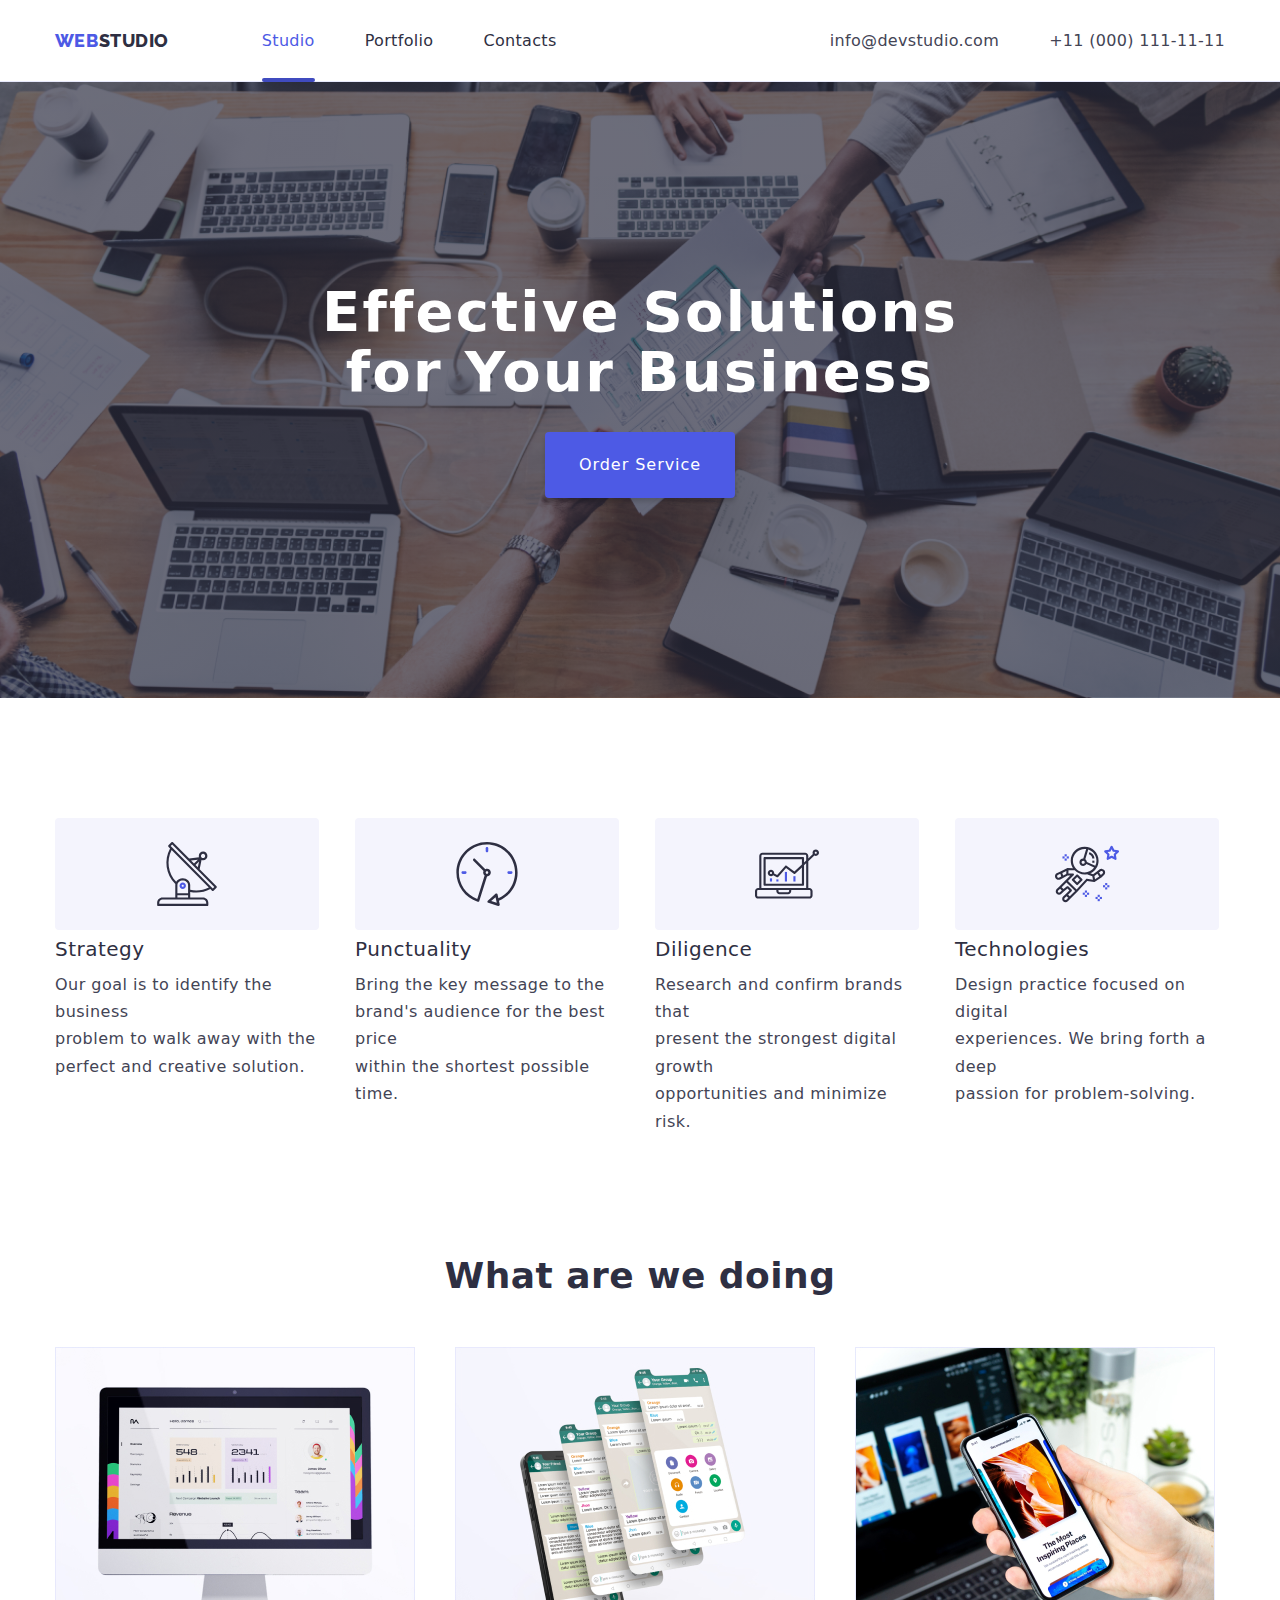
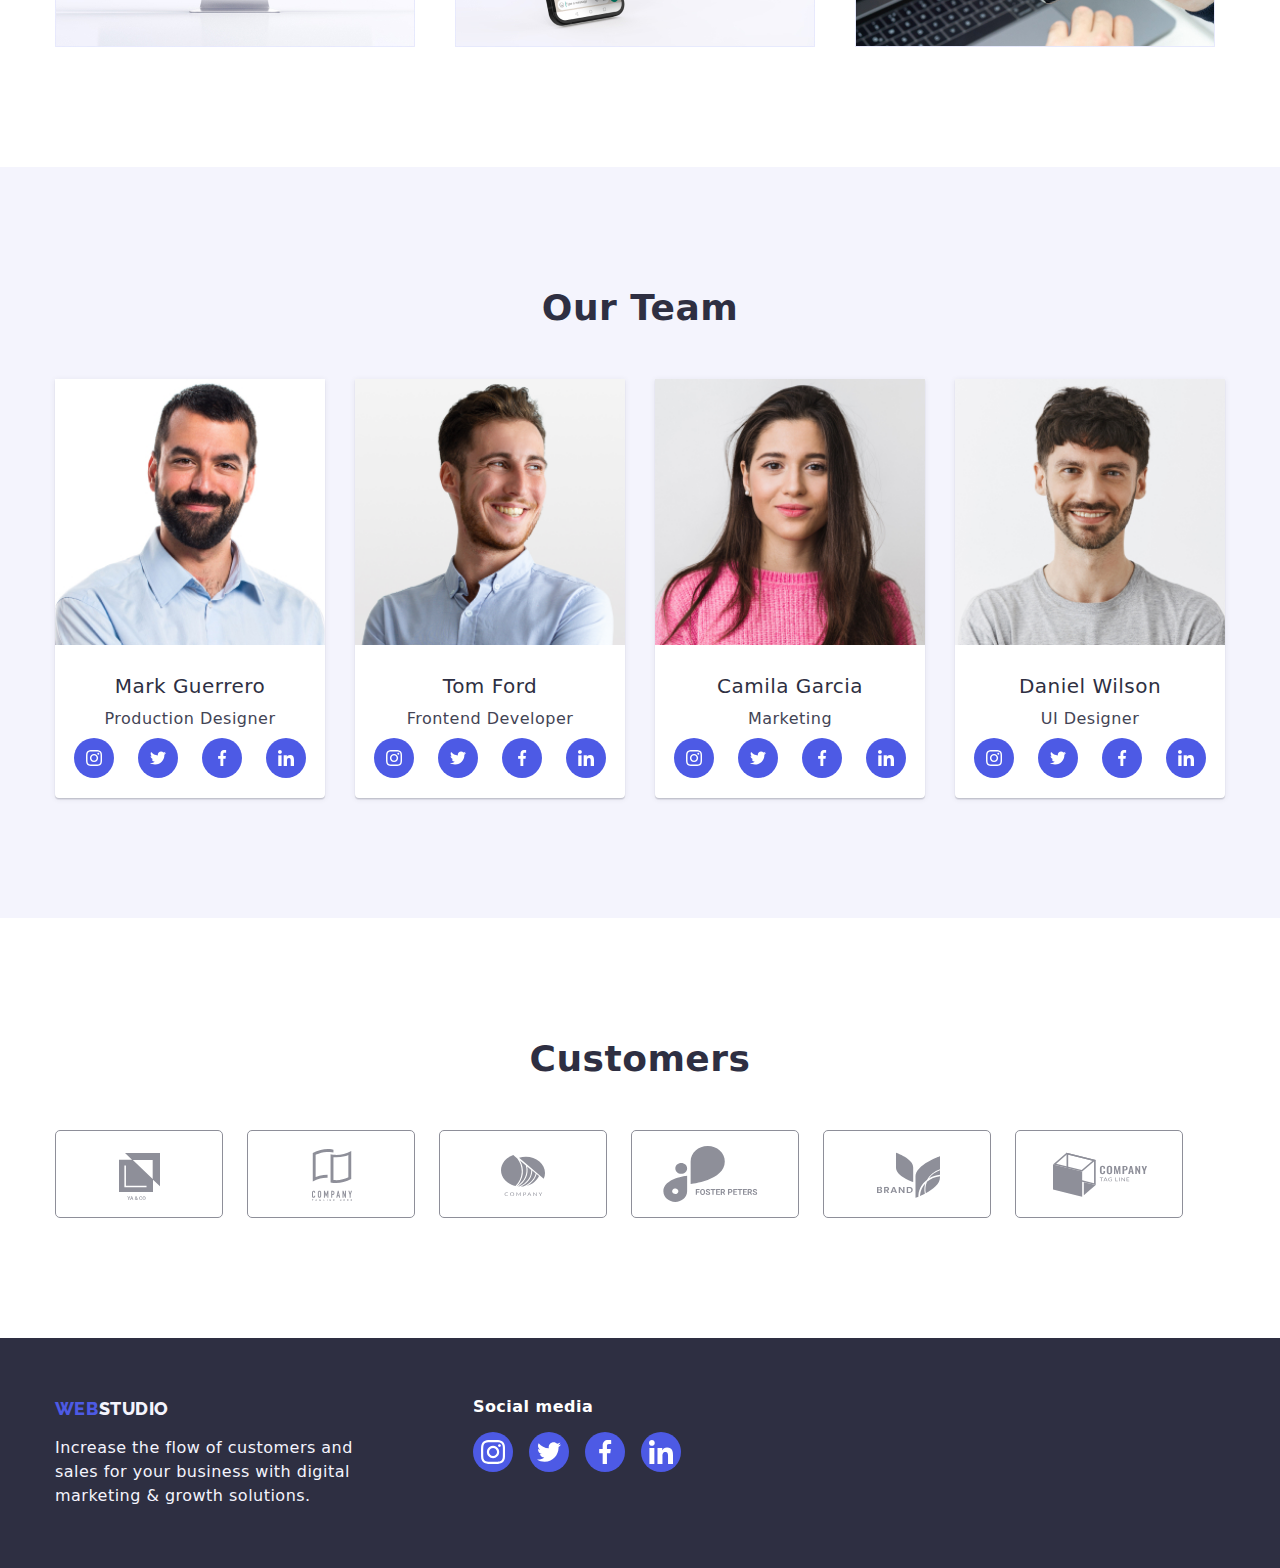
==== index.html @ b477fc62 "commit" ====
<!DOCTYPE html>
<html lang="en">
  <head>
    <title>Studio</title>
    <meta charset="UTF-8" />
    <meta http-equiv="X-UA-Compatible" content="IE=edge" />
    <meta name="viewport" content="width=device-width, initial-scale=1.0" />

    <link rel="stylesheet" href="./css/style.css" />
    <link rel="preconnect" href="https://fonts.googleapis.com" />
    <link rel="preconnect" href="https://fonts.gstatic.com" crossorigin />
    <link
      href="https://fonts.googleapis.com/css2?family=Raleway:wght@800&family=Roboto:wght@400;500;700;900&display=swap"
      rel="stylesheet"
    />
    <link
      rel="stylesheet"
      href="https://cdnjs.cloudflare.com/ajax/libs/modern-normalize/2.0.0/modern-normalize.min.css"
    />
  </head>
  <body>
    <header class="page-header">
      <div class="container menu">
        <nav class="navigation">
          <a href="./index.html" class="logo-link">
            <span class="logo">WEB</span>
            <span class="studio">STUDIO</span>
          </a>

          <ul class="nav-menu list">
            <li class="item">
              <a href="./index.html" class="page current link">Studio</a>
            </li>
            <li class="item">
              <a href="./portfolio.html" class="page link">Portfolio</a>
            </li>
            <li class="item">
              <a href="#contacts" class="page link">Contacts</a>
            </li>
          </ul>
        </nav>

        <ul class="contacts-menu list">
          <li class="item">
            <a href="mailto:info@devstudio.com" class="contact link">
              info@devstudio.com</a
            >
          </li>
          <li class="item">
            <a href="tel:+110001111111" class="contact link"
              >+11 (000) 111-11-11</a
            >
          </li>
        </ul>
      </div>
    </header>

    <main>
      <!--================This is a hero section=====================-->
      <section class="hero">
        <div class="container">
          <h1 class="hero-title">
            Effective Solutions <br />
            for Your Business
          </h1>
          <button type="button" class="button primary" data-modal-open>
            Order Service
          </button>
        </div>
      </section>

      <!--=================This is a section 1=======================-->
      <section class="section">
        <div class="container">
          <ul class="benefits list">
            <li class="item">
              <div class="icon">
                <svg class="benifits-svg-icon" width="64" height="64">
                  <use href="./images/icons.svg#section-icon-antenna"></use>
                </svg>
              </div>
              <h3 class="title">Strategy</h3>
              <p class="description">
                Our goal is to identify the business <br />
                problem to walk away with the <br />
                perfect and creative solution.
              </p>
            </li>

            <li class="item">
              <div class="icon">
                <svg class="benifits-svg-icon" width="64" height="64">
                  <use href="./images/icons.svg#section-icon-clock"></use>
                </svg>
              </div>
              <h3 class="title">Punctuality</h3>
              <p class="description">
                Bring the key message to the <br />
                brand's audience for the best price <br />
                within the shortest possible time.
              </p>
            </li>

            <li class="item">
              <div class="icon">
                <svg class="benifits-svg-icon" width="64" height="64">
                  <use href="./images/icons.svg#section-icon-diagram"></use>
                </svg>
              </div>
              <h3 class="title">Diligence</h3>
              <p class="description">
                Research and confirm brands that <br />
                present the strongest digital growth <br />
                opportunities and minimize risk.
              </p>
            </li>

            <li class="item">
              <div class="icon">
                <svg class="benifits-svg-icon" width="64" height="64">
                  <use href="./images/icons.svg#section-icon-astronaut"></use>
                </svg>
              </div>
              <h3 class="title">Technologies</h3>
              <p class="description">
                Design practice focused on digital <br />
                experiences. We bring forth a deep <br />
                passion for problem-solving.
              </p>
            </li>
          </ul>
        </div>
      </section>

      <!--=================== This is a section 2 =================-->
      <section class="section no-top-padding">
        <div class="container">
          <h2 class="section-title">What are we doing</h2>
          <ul class="what-we-do list">
            <li class="item">
              <img
                class="image"
                src="./images/picture1.jpg"
                alt="monitor"
                width="360"
                height="300"
              />
            </li>
            <li class="item">
              <img
                class="image"
                src="./images/picture2.jpg"
                alt="mobile"
                width="360"
                height="300"
              />
            </li>
            <li class="item">
              <img
                class="image"
                src="./images/picture3.jpg"
                alt="mobile with laptop"
                width="360"
                height="300"
              />
            </li>
          </ul>
        </div>
      </section>

      <!--This is a section 3-->
      <section class="section bg-team">
        <div class="container">
          <h2 class="section-title">Our Team</h2>
          <ul class="team list">
            <li class="item">
              <img
                class="image"
                src="./images/prod-design.jpg"
                alt="Production Design photo"
                width="270"
                height="260"
              />
              <h3 class="name">Mark Guerrero</h3>
              <p class="position">Production Designer</p>

              <ul class="social-team list">
                <li class="icon-item">
                  <a
                    class="link"
                    href="https://www.instagram.com/"
                    target="_blank"
                    rel="noopener noreferrer"
                    aria-label="Link to Instagram"
                  >
                    <svg class="section-social-icon" width="16" height="16">
                      <use href="./images/icons.svg#icon-instagram"></use>
                    </svg>
                  </a>
                </li>
                <li class="icon-item">
                  <a
                    class="link"
                    href="https://twitter.com//"
                    target="_blank"
                    rel="noopener noreferrer"
                    aria-label="Link to Twitter"
                  >
                    <svg class="section-social-icon" width="16" height="16">
                      <use href="./images/icons.svg#icon-twitter"></use>
                    </svg>
                  </a>
                </li>
                <li class="icon-item">
                  <a
                    class="link"
                    href="https://www.facebook.com/"
                    target="_blank"
                    rel="noopener noreferrer"
                    aria-label="Link to Facebook"
                  >
                    <svg class="section-social-icon" width="16" height="16">
                      <use href="./images/icons.svg#icon-facebook"></use>
                    </svg>
                  </a>
                </li>
                <li class="icon-item">
                  <a
                    class="link"
                    href="https://www.linkedin.com/login/"
                    target="_blank"
                    rel="noopener noreferrer"
                    aria-label="Link to LinkedIn"
                  >
                    <svg class="section-social-icon" width="16" height="16">
                      <use href="./images/icons.svg#icon-linkedin"></use>
                    </svg>
                  </a>
                </li>
              </ul>
            </li>

            <li class="item">
              <img
                class="image"
                src="./images/front-end-dev.png"
                alt="Front End Developer photo"
                width="270"
                height="260"
              />
              <h3 class="name">Tom Ford</h3>
              <p class="position">Frontend Developer</p>

              <ul class="social-team list">
                <li class="icon-item">
                  <a
                    class="link"
                    href="https://www.instagram.com/"
                    target="_blank"
                    rel="noopener noreferrer"
                    aria-label="Link to Instagram"
                  >
                    <svg class="section-social-icon" width="16" height="16">
                      <use href="./images/icons.svg#icon-instagram"></use>
                    </svg>
                  </a>
                </li>
                <li class="icon-item">
                  <a
                    class="link"
                    href="https://twitter.com//"
                    target="_blank"
                    rel="noopener noreferrer"
                    aria-label="Link to Twitter"
                  >
                    <svg class="section-social-icon" width="16" height="16">
                      <use href="./images/icons.svg#icon-twitter"></use>
                    </svg>
                  </a>
                </li>
                <li class="icon-item">
                  <a
                    class="link"
                    href="https://www.facebook.com/"
                    target="_blank"
                    rel="noopener noreferrer"
                    aria-label="Link to Facebook"
                  >
                    <svg class="section-social-icon" width="16" height="16">
                      <use href="./images/icons.svg#icon-facebook"></use>
                    </svg>
                  </a>
                </li>
                <li class="icon-item">
                  <a
                    class="link"
                    href="https://www.linkedin.com/login/"
                    target="_blank"
                    rel="noopener noreferrer"
                    aria-label="Link to LinkedIn"
                  >
                    <svg class="section-social-icon" width="16" height="16">
                      <use href="./images/icons.svg#icon-linkedin"></use>
                    </svg>
                  </a>
                </li>
              </ul>
            </li>

            <li class="item">
              <img
                class="image"
                src="./images/marketing.jpg"
                alt="Marketing photo"
                width="270"
                height="260"
              />
              <h3 class="name">Camila Garcia</h3>
              <p class="position">Marketing</p>

              <ul class="social-team list">
                <li class="icon-item">
                  <a
                    class="link"
                    href="https://www.instagram.com/"
                    target="_blank"
                    rel="noopener noreferrer"
                    aria-label="Link to Instagram"
                  >
                    <svg class="section-social-icon" width="16" height="16">
                      <use href="./images/icons.svg#icon-instagram"></use>
                    </svg>
                  </a>
                </li>
                <li class="icon-item">
                  <a
                    class="link"
                    href="https://twitter.com//"
                    target="_blank"
                    rel="noopener noreferrer"
                    aria-label="Link to Twitter"
                  >
                    <svg class="section-social-icon" width="16" height="16">
                      <use href="./images/icons.svg#icon-twitter"></use>
                    </svg>
                  </a>
                </li>
                <li class="icon-item">
                  <a
                    class="link"
                    href="https://www.facebook.com/"
                    target="_blank"
                    rel="noopener noreferrer"
                    aria-label="Link to Facebook"
                  >
                    <svg class="section-social-icon" width="16" height="16">
                      <use href="./images/icons.svg#icon-facebook"></use>
                    </svg>
                  </a>
                </li>
                <li class="icon-item">
                  <a
                    class="link"
                    href="https://www.linkedin.com/login/"
                    target="_blank"
                    rel="noopener noreferrer"
                    aria-label="Link to LinkedIn"
                  >
                    <svg class="section-social-icon" width="16" height="16">
                      <use href="./images/icons.svg#icon-linkedin"></use>
                    </svg>
                  </a>
                </li>
              </ul>
            </li>

            <li class="item">
              <img
                class="image"
                src="./images/user-interface.jpg"
                alt="User Interface photo"
                width="270"
                height="260"
              />
              <h3 class="name">Daniel Wilson</h3>
              <p class="position">UI Designer</p>

              <ul class="social-team list">
                <li class="icon-item">
                  <a
                    class="link"
                    href="https://www.instagram.com/"
                    target="_blank"
                    rel="noopener noreferrer"
                    aria-label="Link to Instagram"
                  >
                    <svg class="section-social-icon" width="16" height="16">
                      <use href="./images/icons.svg#icon-instagram"></use>
                    </svg>
                  </a>
                </li>
                <li class="icon-item">
                  <a
                    class="link"
                    href="https://twitter.com//"
                    target="_blank"
                    rel="noopener noreferrer"
                    aria-label="Link to Twitter"
                  >
                    <svg class="section-social-icon" width="16" height="16">
                      <use href="./images/icons.svg#icon-twitter"></use>
                    </svg>
                  </a>
                </li>
                <li class="icon-item">
                  <a
                    class="link"
                    href="https://www.facebook.com/"
                    target="_blank"
                    rel="noopener noreferrer"
                    aria-label="Link to Facebook"
                  >
                    <svg class="section-social-icon" width="16" height="16">
                      <use href="./images/icons.svg#icon-facebook"></use>
                    </svg>
                  </a>
                </li>
                <li class="icon-item">
                  <a
                    class="link"
                    href="https://www.linkedin.com/login/"
                    target="_blank"
                    rel="noopener noreferrer"
                    aria-label="Link to LinkedIn"
                  >
                    <svg class="section-social-icon" width="16" height="16">
                      <use href="./images/icons.svg#icon-linkedin"></use>
                    </svg>
                  </a>
                </li>
              </ul>
            </li>
          </ul>
        </div>
      </section>

      <!-- Customers Section -->
      <section class="section">
        <div class="container">
          <h2 class="section-title">Customers</h2>
          <ul class="partners list">
            <li class="item">
              <a class="link" href="" aria-label="Client 1">
                <svg class="customers-icon" width="104" height="56">
                  <use href="./images/icons.svg#customer-1-icon"></use>
                </svg>
              </a>
            </li>

            <li class="item">
              <a class="link" href="" aria-label="Client 2">
                <svg class="customers-icon" width="104" height="56">
                  <use href="./images/icons.svg#customer-2-icon"></use>
                </svg>
              </a>
            </li>

            <li class="item">
              <a class="link" href="" aria-label="Client 3">
                <svg class="customers-icon" width="104" height="56">
                  <use href="./images/icons.svg#customer-3-icon"></use>
                </svg>
              </a>
            </li>

            <li class="item">
              <a class="link" href="" aria-label="Client 4">
                <svg class="customers-icon" width="104" height="56">
                  <use href="./images/icons.svg#customer-4-icon"></use>
                </svg>
              </a>
            </li>

            <li class="item">
              <a class="link" href="" aria-label="Client 5">
                <svg class="customers-icon" width="104" height="56">
                  <use href="./images/icons.svg#customer-5-icon"></use>
                </svg>
              </a>
            </li>
            <li class="item">
              <a class="link" href="" aria-label="Client 6">
                <svg class="customers-icon" width="104" height="56">
                  <use href="./images/icons.svg#customer-6-icon"></use>
                </svg>
              </a>
            </li>
          </ul>
        </div>
      </section>
    </main>

    <!--This is a footer-->
    <footer class="page-footer">
      <div class="container">
        <!-- main footer -->
        <div class="footer">
          <!-- footer 1 -->
          <div class="footer-address">
            <a href="./index.html" class="logo-link">
              <span class="logo">WEB</span>
              <span class="studio-footer">STUDIO</span>
            </a>
            <p class="footer-description">
              Increase the flow of customers and <br />
              sales for your business with digital <br />
              marketing & growth solutions.
            </p>
          </div>

          <!-- footer 2 -->
          <div class="footer-block">
            <b class="footer-heading">Social media</b>
            <ul class="social-footer list">
              <li class="icon-item">
                <a
                  class="link"
                  href="https://www.instagram.com/"
                  target="_blank"
                  rel="noopener noreferrer"
                  aria-label="Link to Instagram"
                >
                  <svg class="icon" width="24" height="24">
                    <use href="./images/icons.svg#footer-icon-instagram"></use>
                  </svg>
                </a>
              </li>
              <li class="icon-item">
                <a
                  class="link"
                  href="https://twitter.com//"
                  target="_blank"
                  rel="noopener noreferrer"
                  aria-label="Link to Twitter"
                >
                  <svg class="icon" width="24" height="24">
                    <use href="./images/icons.svg#footer-icon-twitter"></use>
                  </svg>
                </a>
              </li>
              <li class="icon-item">
                <a
                  class="link"
                  href="https://www.facebook.com/"
                  target="_blank"
                  rel="noopener noreferrer"
                  aria-label="Link to Facebook"
                >
                  <svg class="icon" width="24" height="24">
                    <use href="./images/icons.svg#footer-icon-facebook"></use>
                  </svg>
                </a>
              </li>
              <li class="icon-item">
                <a
                  class="link"
                  href="https://www.linkedin.com/login/"
                  target="_blank"
                  rel="noopener noreferrer"
                  aria-label="Link to LinkedIn"
                >
                  <svg class="icon" width="24" height="24">
                    <use href="./images/icons.svg#footer-icon-linkedin"></use>
                  </svg>
                </a>
              </li>
            </ul>
          </div>
        </div>
      </div>
    </footer>
    <!-- modal section -->
    <div class="backdrop is-hidden" data-modal>
      <div class="modal">
        <button type="button" class="modal-close" data-modal-close>
          <svg class="modal-close-icon" width="8" height="8">
            <use href="./images/icons.svg#icon-close"></use>
          </svg>
        </button>
      </div>
    </div>
    <!-- modal script -->
    <script src="./js/modal.js"></script>
  </body>
</html>
---- css/style.css ----
/* @import url("https://fonts.googleapis.com/css2?family=Raleway:wght@800&family=Roboto:wght@400;500;700;900&display=swap"); */

:root {
  --iris-color: #4d5ae5;
  --navy-blue-color: #2e2f42;
  --slate: #434455;
  --white: #fff;
  --cloud: #f4f4fd;
  --cornflower: #e7e9fc;
  --ocean: #404bbf;
  --gray: #2e2f42;
  --light-slate: #8e8f99;
  --green: #31d0aa;
  --dairy-color: #fcfcfc;
}

/* --------css margin reset--- */
h1,
h2,
h3,
h4,
h5,
h6,
p {
  margin: 0;
}

/* ---common properties for tags and class--- */
html {
  box-sizing: border-box;
}

*,
*::before,
*::after {
  box-sizing: inherit;
}

img {
  display: block;
  max-width: 100%;
  height: auto;
}

body {
  font-family: "Roboto", sans-serif;
  font-size: 16px;
  letter-spacing: 0.03em;
  color: var(--slate);
  background-color: var(--white);
}

.list {
  list-style: none;
  padding: 0;
  margin: 0;
}

.link {
  text-decoration: none;
  color: inherit;
}

.logo-link {
  text-decoration: none;
}

.container {
  width: 1200px;
  padding: 0 15px;
  margin: 0 auto;
}

.menu,
.navigation,
.nav-menu,
.contacts-menu {
  display: flex;
  align-items: center;
}

/* ---this is the header----- */

.page-header {
  border-bottom: 1px solid var(--cornflower);
}

.nav-menu .page:hover,
.nav-menu .page:focus,
.nav-menu .page.current,
.contacts-menu .contact:hover,
.contacts-menu .contact:focus {
  color: var(--iris-color);
}

.logo {
  color: var(--iris-color);
}

.nav-menu .page,
.contacts-menu .contact {
  font-weight: 500;
  line-height: 1.14;
  letter-spacing: 0.02em;
  text-decoration: none;
  font-size: 16px;
  display: block;
  padding-top: 32px;
  padding-bottom: 31px;
  transition: color 250ms cubic-bezier(0.4, 0, 0.2, 1);
}

.nav-menu .page {
  color: var(--navy-blue-color);
}

.contacts-menu .contact {
  color: var(--slate);
  font-weight: 400;
}

.nav-menu {
  margin-left: 93px;
}

.nav-menu .item:not(:last-child),
.contacts-menu .item:not(:last-child) {
  margin-right: 50px;
}

.contacts-menu.list {
  margin-left: auto;
}

.logo-link > span {
  font-size: 18px;
  line-height: 1.2;
}

.logo-link {
  font-family: "Raleway", sans-serif;
  font-weight: 800;
  font-size: 0;
}

.studio {
  color: var(--navy-blue-color);
}

/* nav menu animation */
.page:hover,
.page:focus {
  color: var(--iris-color);
}

.page.current::after {
  content: "";
  border: 2px solid var(--ocean);
  border-radius: 2px;
  background-color: var(--ocean);
  height: 4px;
  width: 100%;
  position: absolute;
  left: 0;
  bottom: -1px;
}

.page::after {
  content: "";
  border-radius: 2px;
  border: 2px solid transparent;
  height: 4px;
  width: 0;
  position: absolute;
  left: 0;
  bottom: -2px;
  transition: width 250ms cubic-bezier(0.4, 0, 0.2, 1),
    background-color 250ms cubic-bezier(0.4, 0, 0.2, 1),
    border 250ms cubic-bezier(0.4, 0, 0.2, 1);
}

.page:hover::after,
.page:focus::after {
  border: 2px solid var(--ocean);
  background-color: var(--ocean);
  width: 100%;
}

/* ---this is for the hero section--- */

.hero {
  text-align: center;
  padding: 200px 0;
  background: var(--navy-blue-color);
  background-image: linear-gradient(
      rgba(46, 47, 66, 0.7),
      rgba(46, 47, 66, 0.7)
    ),
    url("../images/people-office-1.png");
  background-size: cover;
  background-position: center;
  background-repeat: no-repeat;
  background-color: var(--gray);
}

.hero-title {
  font-size: 56px;
  font-weight: 700;
  line-height: 1.07;
  letter-spacing: 0.04em;
  color: var(--white);
  margin-bottom: 30px;
}

.button {
  border-color: transparent;
  font-family: inherit;
  border-radius: 4px;
  font-size: 16px;
  font-weight: 500;
  letter-spacing: 0.03em;
  cursor: pointer;
}

.button.primary {
  color: white;
  background-color: var(--iris-color);
  line-height: 1.87;
  letter-spacing: 0.06em;
  padding: 16px 32px;
  box-shadow: 0px 4px 4px rgba(0, 0, 0, 0.15);
  transition: background-color 250ms cubic-bezier(0.4, 0, 0.2, 1),
    box-shadow 250ms cubic-bezier(0.4, 0, 0.2, 1);
}

.button.primary:hover,
.button.primary:focus {
  background-color: var(--ocean);
  box-shadow: 0px 3px 1px rgba(0, 0, 0, 0.1), 0px, 1px, 2px rgba(0, 0, 0.08),
    0px 2px 2px rgba(0, 0, 0, 0.12);
}

/* modal section */

.backdrop {
  position: fixed;
  top: 0;
  left: 0;
  width: 100%;
  height: 100%;
  background-color: rgba(0, 0, 0, 0.2);
  opacity: 1;
  transition: opacity 250ms cubic-bezier(0.4, 0, 0.2, 1);
}

.modal {
  position: absolute;
  top: 50%;
  left: 50%;
  min-width: 408px;
  min-height: 584px;
  background-color: var(--dairy-color);
  border-radius: 4px;
  box-shadow: 0px 2px 1px 0px rgba(0, 0, 0, 0.2),
    0px 1px 3px 0px rgba(0, 0, 0, 0.12), 0px 1px 1px 0px rgba(0, 0, 0, 0.14);

  transform: translate(-50%, -50%) scale(1);
  transition: transform 250ms cubic-bezier(0.4, 0, 0.2, 1),
    box-shadow 250ms cubic-bezier(0.4, 0, 0.2, 1),
    background-color 250ms cubic-bezier(0.4, 0, 0.2, 1);
}

.backdrop.is-hidden .modal {
  transform: translate(-50%, -50%) scale(0);
}

.modal-close {
  position: absolute;
  top: 24px;
  right: 24px;
  padding: 0;
  display: flex;
  justify-content: center;
  align-items: center;
  width: 24px;
  height: 24px;

  background-color: var(--cornflower);
  color: var(--navy-blue-color);
  border: 1px solid rgba(0, 0, 0, 0.1);
  border-radius: 15px;
  cursor: pointer;

  transition: color 250ms cubic-bezier(0.4, 0, 0.2, 1),
    background-color 250ms cubic-bezier(0.4, 0, 0.2, 1),
    border 250ms cubic-bezier(0.4, 0, 0.2, 1);
}

.modal-close-icon {
  fill: currentColor;
}

.modal-close:hover,
.modal-close:focus {
  color: var(--white);
  background-color: var(--ocean);
  border: 1px solid var(--ocean);
}

.is-hidden {
  visibility: none;
  opacity: 0;
  pointer-events: none;
}
/* ---this is for the section 1 --- */

.section {
  padding-top: 120px;
  padding-bottom: 120px;
}

.section.no-top-padding {
  padding-top: 0;
}

.benefits.list {
  display: flex;
  flex-wrap: wrap;
  margin-left: -30px;
  margin-top: -30px;
}

.benefits .item {
  flex-basis: calc(100% / 4 - 30px);
  margin-left: 30px;
  margin-top: 30px;
}

.benefits .title {
  color: var(--navy-blue-color);
  font-size: 20px;
  font-weight: 500;
  line-height: 1.14;
  margin-bottom: 10px;
}

.benefits .description {
  color: var(--slate);
  font-size: 16px;
  font-weight: 400;
  line-height: 1.71;
}

.section .container .icon {
  border-radius: 4px;
  margin-bottom: 8px;
  width: 264px;
  height: 112px;
  background-color: var(--cloud);
  display: flex;
  justify-content: center;
  align-items: center;
}

/* this is the icon for section 1 */

.title-icon {
  margin: 24px 100px;
}
/* ---this is for sectioon 2 --- */

.what-we-do.list {
  display: flex;
  flex-wrap: wrap;
  margin-left: -30px;
  margin-top: -30px;
}

.what-we-do .item {
  flex-basis: calc(100% / 3 - 30px);
  margin-left: 30px;
  margin-top: 30px;
}

.section-title {
  margin-bottom: 50px;
  color: var(--navy-blue-color);
  text-align: center;
  font-size: 36px;
  font-weight: 700;
  line-height: 1.17;
}

/* ---this is for section 3 --- */

.team {
  display: flex;
  flex-wrap: wrap;
  margin-top: -30px;
  margin-left: -30px;
}

.team .item {
  background-color: var(--white);
  flex-basis: calc(100% / 4 - 30px);
  margin-left: 30px;
  margin-top: 30px;
  padding-bottom: 30px;
  border-radius: 0px 0px 4px 4px;
  box-shadow: 0px 3px 1px rgba(0, 0, 0, 0.1), 0px, 1px, 2px rgba(0, 0, 0.08),
    0px 2px 2px rgba(0, 0, 0, 0.12);
}

.section.bg-team {
  background-color: var(--cloud);
}

.team .name,
.team .position {
  line-height: 1.19;
  text-align: center;
}

.team .name {
  color: var(--navy-blue-color);
  font-size: 20px;
  font-weight: 500;
  padding-top: 30px;
  padding-bottom: 10px;
}

.team .position {
  color: var(--slate);
  font-size: 16px;
  font-weight: 400;
}

/* this is  for the icons */
.social-team {
  display: flex;
  justify-content: center;
  gap: 24px;
}

.icon-item {
  width: 40px;
  height: 40px;
}

.social-team .link {
  margin-top: 10px;
  width: 100%;
  height: 100%;
  border-radius: 50%;
  display: flex;
  align-items: center;
  justify-content: center;
  background-color: var(--iris-color);
  color: var(--white);
  transition: background-color 250ms cubic-bezier(0.4, 0, 0.2, 1);
}

.social-team .link:hover,
.social-team .link:focus {
  background-color: var(--ocean);
}

.section-social-icon {
  fill: currentColor;
}

/* "our team" shadow effect */
.team .item {
  border-radius: 0px 0px 4px 4px;
  background: var(--white);
  box-shadow: 0px 2px 1px 0px rgba(46, 47, 66, 0.08),
    0px 1px 1px 0px rgba(46, 47, 66, 0.16),
    0px 1px 6px 0px rgba(46, 47, 66, 0.08);
}

/* this is for our customer */
.partners {
  gap: 24px;
  display: flex;
}

.partners .item {
  width: 168px;
  height: 88px;
}

.partners .link {
  display: flex;
  justify-content: center;
  align-items: center;
  color: var(--light-slate);
  width: 100%;
  height: 100%;
  border: 1px solid var(--light-slate);
  border-radius: 5px;
  transition: border-color 250ms cubic-bezier(0.4, 0, 0.2, 1),
    color 250ms cubic-bezier(0.4, 0, 0.2, 1);
}

.customers-icon {
  fill: currentColor;
  width: 104px;
  height: 56px;
}

.partners .link:hover,
.partners .link:focus {
  border-color: var(--ocean);
  color: var(--ocean);
}
/* ---this is for footer--- */

.page-footer {
  padding: 60px 0;
  background-color: var(--navy-blue-color);
}

.footer-description {
  margin-top: 16px;
  color: var(--cloud);
  font-size: 16px;
  font-weight: 400;
  line-height: 1.5;
}

.studio-footer {
  color: var(--cloud);
}

/* footer social icon */

.social-footer {
  flex-wrap: wrap;
  display: flex;
  gap: 16px;
  margin-top: 16px;
}

.icon-item {
  width: 40px;
  height: 40px;
}

.social-footer .icon {
  fill: currentColor;
}

.social-footer .link {
  width: 100%;
  height: 100%;
  border-radius: 50%;
  display: flex;
  justify-content: center;
  align-items: center;
  background-color: var(--iris-color);
  color: var(--white);
  transition: border-color 250ms cubic-bezier(0.4, 0, 0.2, 1);
}

.page-footer .container {
  display: flex;
  align-items: flex-start;
  gap: 120px;
}

.footer-heading {
  color: var(--white);
  display: flex;
}

.social-footer .link:hover,
.social-footer .link:focus {
  background-color: var(--green);
}
.footer {
  display: flex;
  gap: 120px;
}

/* ---this is for portfolio--- */

.projects {
  display: flex;
  flex-wrap: wrap;
  margin-left: -30px;
  margin-top: -30px;
}

.project-card {
  flex-basis: calc(100% / 3 - 30px);
  margin-left: 30px;
  margin-top: 30px;
}

.button.filter {
  padding: 6px 22px;
  font-weight: 500;
  font-size: 16px;
  line-height: 1.625;
  letter-spacing: 0.03em;
  background: var(--cloud);
  color: var(--iris-color);
  transition: border-color 250ms cubic-bezier(0.4, 0, 0.2, 1),
    color 250ms cubic-bezier(0.4, 0, 0.2, 1),
    box-shadow 250ms cubic-bezier(0.4, 0, 0.2, 1);
}

.filters {
  display: flex;
  margin-bottom: 50px;
  justify-content: center;
}

.filters .space + .space {
  margin-left: 8px;
}

.button.filter:hover,
.button.filter:focus,
.button.filter.current {
  background-color: var(--ocean);
  color: var(--cloud);
  box-shadow: 0px 3px 1px rgba(0, 0, 0, 0.1), 0px, 1px, 2px rgba(0, 0, 0.08),
    0px 2px 2px rgba(0, 0, 0, 0.12);
}

.project .name {
  font-size: 20px;
  font-weight: 500;
  letter-spacing: 0.04em;
  color: var(--navy-blue-color);
  margin-bottom: 4px;
  line-height: 2;
}

.project .type {
  color: var(--slate);
  font-weight: 400;
  font-size: 16px;
  line-height: 1.87;
}

.project-card {
  transition: box-shadow 250ms cubic-bezier(0.4, 0, 0.2, 1);
}

.project-card:hover {
  box-shadow: 0px 2px 1px 0px rgba(46, 47, 66, 0.08),
    0px 1px 1px 0px rgba(46, 47, 66, 0.16),
    0px 1px 6px 0px rgba(46, 47, 66, 0.08);
}

.substrate {
  border: 1px solid var(--cornflower);
  background: var(--white);
  border-top: 0;
  padding: 20px 24px;
}

.project-cover-wrap {
  position: relative;
  overflow: hidden;
}

.project-cover-text {
  position: absolute;
  top: 0;
  height: 100%;
  width: 100%;
  padding: 40px 32px;
  font-size: 16px;
  color: var(--cloud);
  background-color: var(--iris-color);
  transform: translateY(101%);
  transition: transform 250ms ease-in-out;
  font-weight: 400;
  line-height: 24px;
  letter-spacing: 0.32px;
  transition: transform 250ms cubic-bezier(0.4, 0, 0.2, 1);
}

.project-card:hover .project-cover-text {
  transform: translateY(0);
}

.page {
  padding: 24px 0;
  position: relative;
  transition: color 250ms cubic-bezier(0.4, 0, 0.2, 1);
}
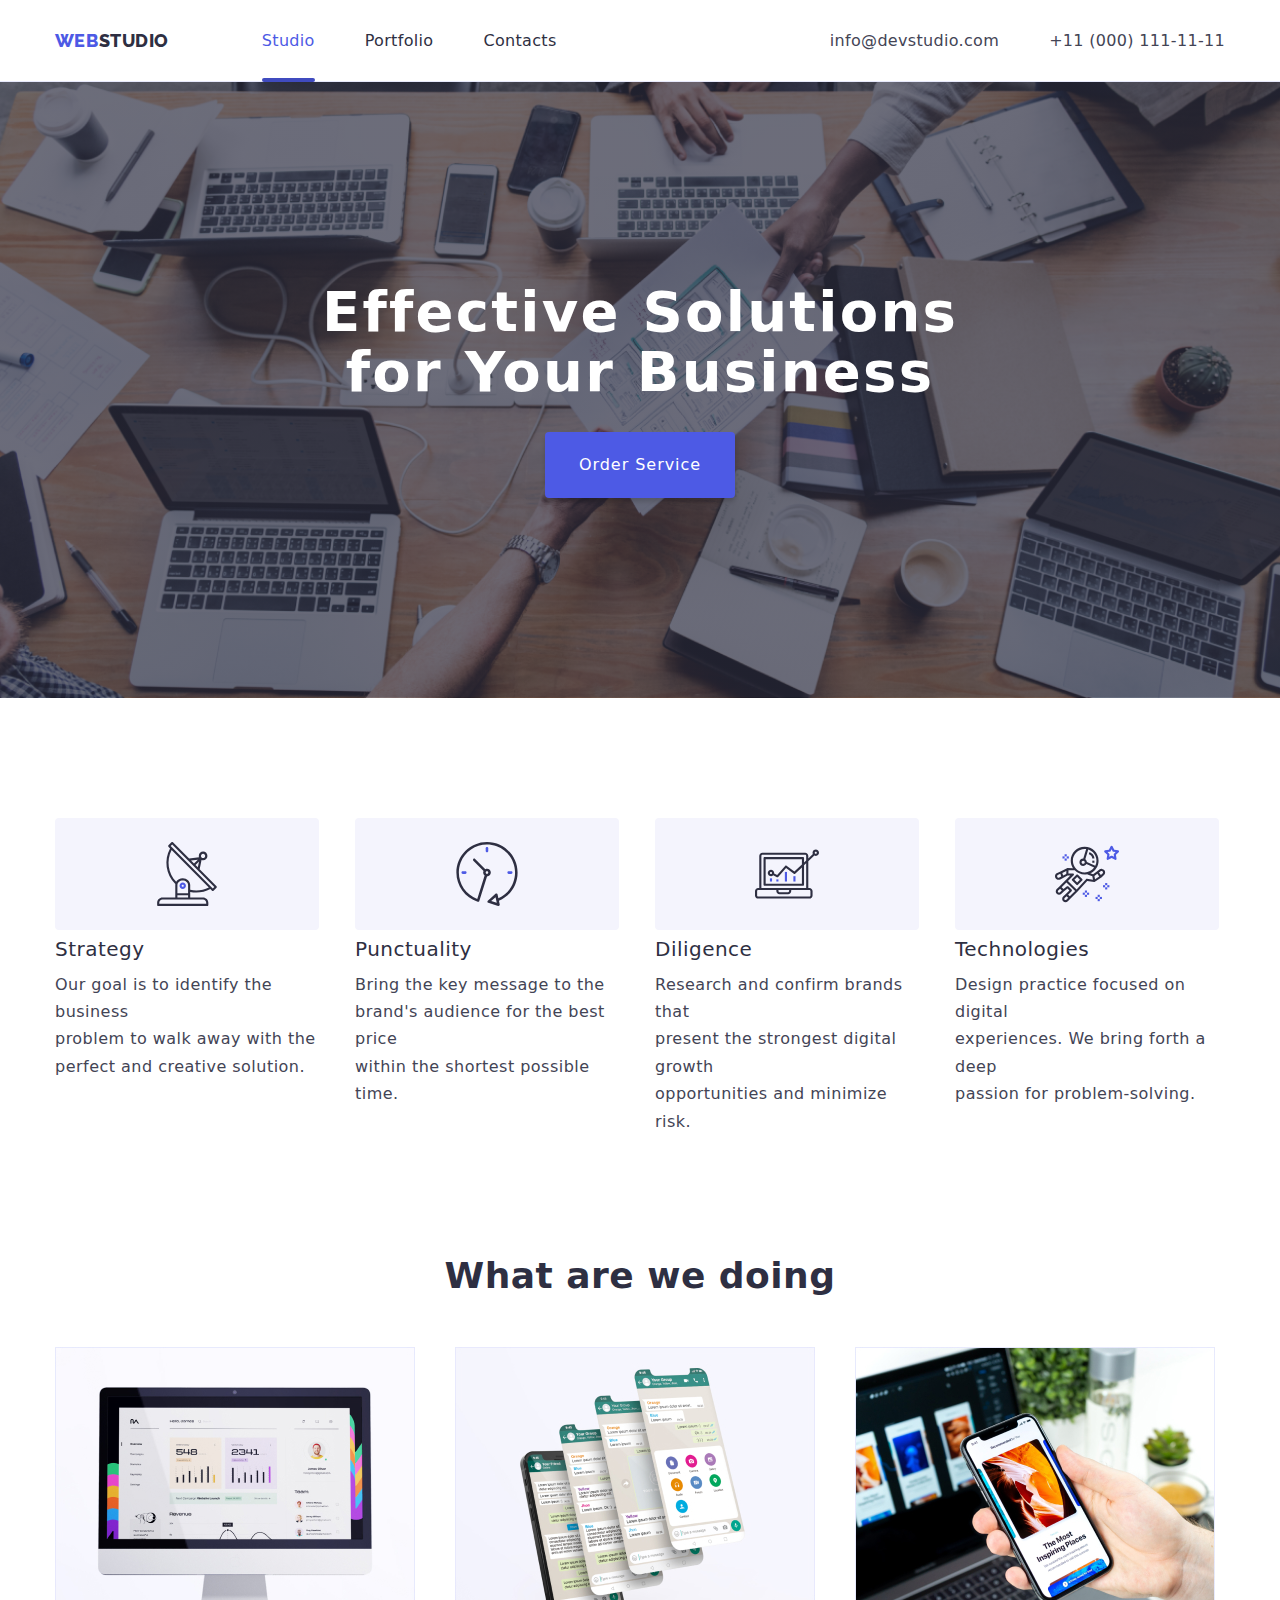
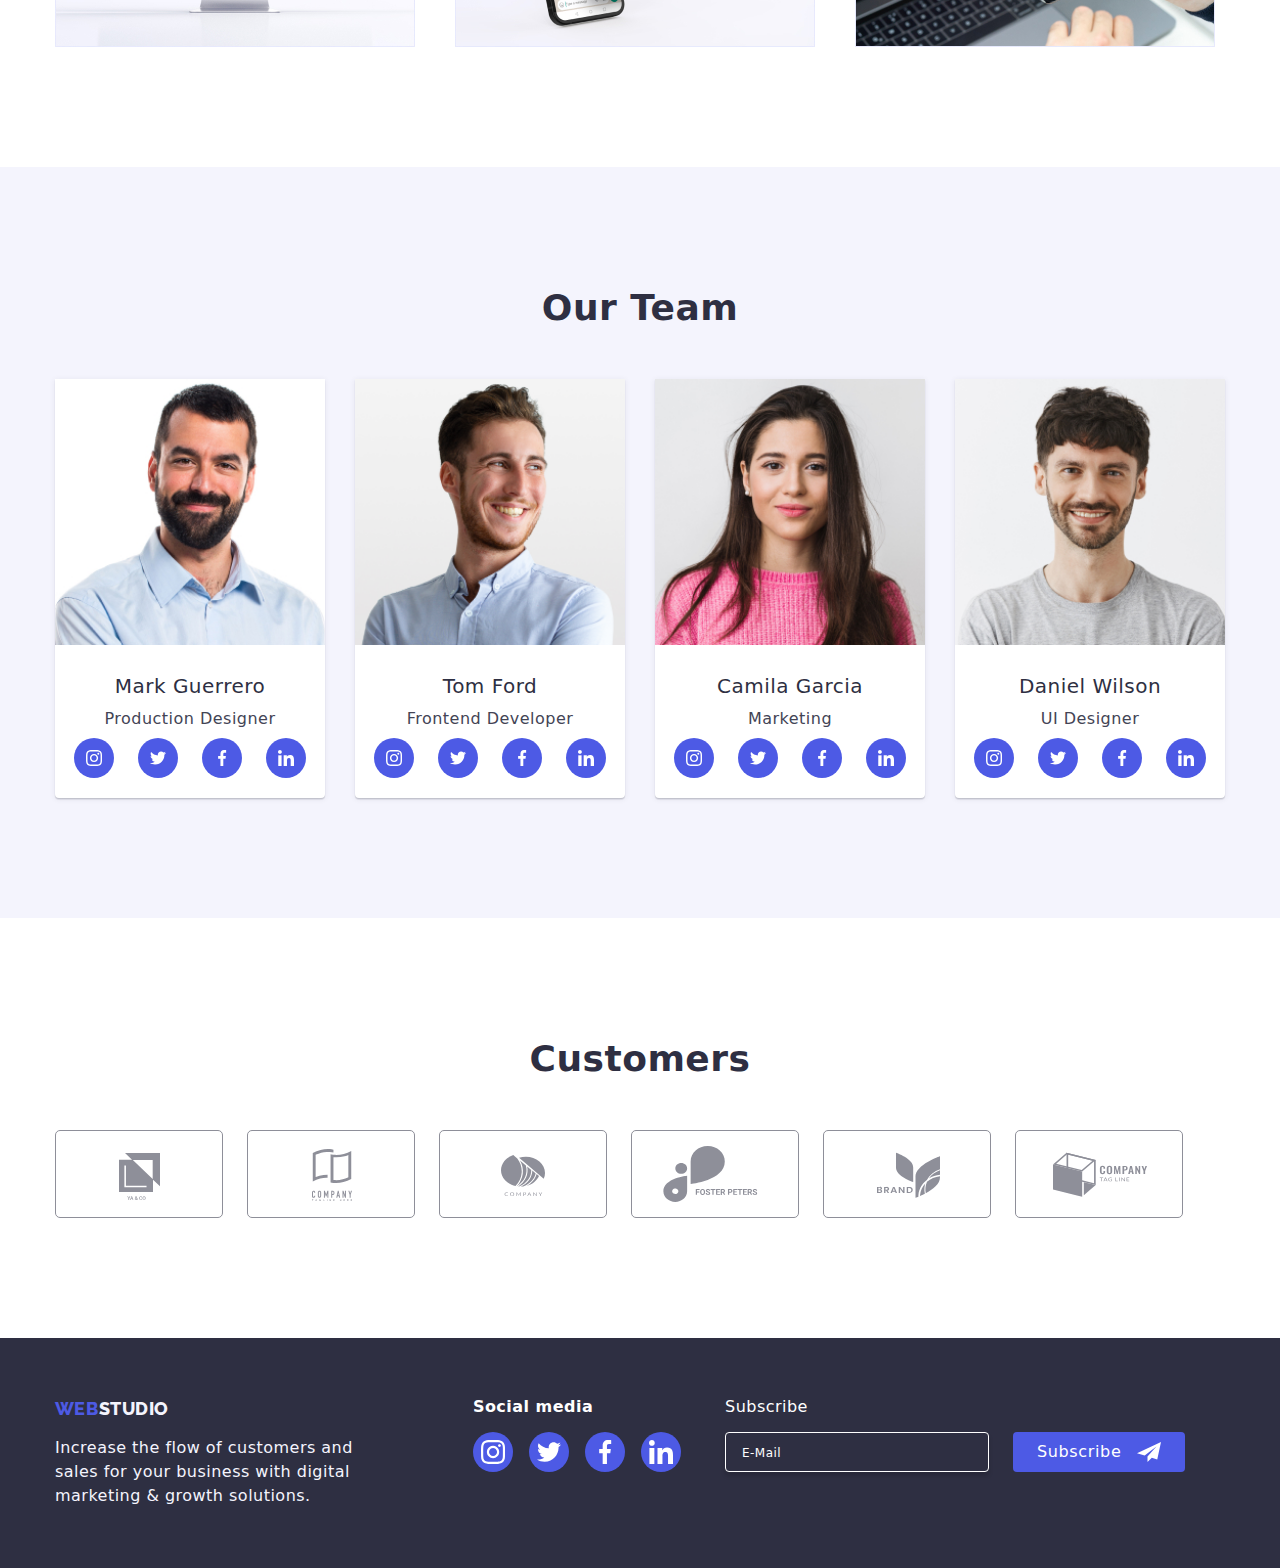
==== commit 3a69558a: "update HW6" ====
--- a/index.html
+++ b/index.html
@@ -577,8 +577,29 @@
             </ul>
           </div>
         </div>
+        <div class="footer-container footer-form">
+          <form name="subscribe_form" autocomplete="on" method="">
+            <label class="footer-form-label"
+              >Subscribe
+              <input
+                type="email"
+                name="email"
+                placeholder="E-Mail"
+                class="footer-form-input"
+                required
+              />
+            </label>
+            <button type="submit" class="subscribe-button">
+              Subscribe
+              <svg class="icon" width="24" height="24">
+                <use href="./images/icons.svg#subscribe-icon"></use>
+              </svg>
+            </button>
+          </form>
+        </div>
       </div>
     </footer>
+
     <!-- modal section -->
     <div class="backdrop is-hidden" data-modal>
       <div class="modal">
@@ -587,8 +608,61 @@
             <use href="./images/icons.svg#icon-close"></use>
           </svg>
         </button>
+
+        <p class="order-service-header">
+          Leave your contacts and we will call you back
+        </p>
+        <form name="signup_form" autocomplete="on" method="" class="order-service-container list">
+
+          <label class="form-label">
+            <span class="form-label-text">Name </span>
+            <input type="text" class="form-input" name="full_name" required />
+            <svg class="form-input-icon">
+              <use href="./images/icons.svg#person"></use>
+            </svg>
+          </label>
+
+          <label class="form-label">
+            <span class="form-label-text">Phone</span>
+            <input type="tel" class="form-input" name="phone_number" required />
+            <svg class="form-input-icon">
+              <use href="./images/icons.svg#phone"></use>
+            </svg>
+          </label>
+
+          <label class="form-label">
+            <span class="form-label-text">Email</span>
+            <input type="email" class="form-input" name="email_add" required />
+            <svg class="form-input-icon">
+              <use href="./images/icons.svg#email"></use>
+            </svg>
+          </label>
+
+          
+            <label class="order-service-textarea">
+            Comment
+            <textarea name="comment" class="form-textarea" placeholder="Text input" required></textarea>
+          </label>
+
+          <label class="order-form-checkbox">
+            <input
+              type="checkbox"
+              value="agree" name="agreement"
+              class="order-policy-checkbox"
+            />
+            </label>
+            <p class="order-policy-text">
+              I accept the terms and conditions of the
+              <a href="">Privacy Policy</a>
+            </p>
+          </label>
+          <div class="form-button-container">
+            <button type="submit" class="form-button">Send</button>
+          </div>
+        </form>
       </div>
     </div>
+
     <!-- modal script -->
     <script src="./js/modal.js"></script>
   </body>
--- a/css/style.css
+++ b/css/style.css
@@ -12,6 +12,7 @@
   --light-slate: #8e8f99;
   --green: #31d0aa;
   --dairy-color: #fcfcfc;
+  --navyblue-modal: rgba(46, 47, 66, 0.4);
 }
 
 /* --------css margin reset--- */
@@ -248,26 +249,23 @@
   left: 0;
   width: 100%;
   height: 100%;
-  background-color: rgba(0, 0, 0, 0.2);
-  opacity: 1;
-  transition: opacity 250ms cubic-bezier(0.4, 0, 0.2, 1);
+  background-color: var(--modal-bg);
+  transition-property: opacity, visibility;
+  transition-duration: 250ms;
+  transition-timing-function: cubic-bezier(0.4, 0, 0.2, 1);
 }
 
 .modal {
   position: absolute;
+  padding: 72px 24px 24px 24px;
   top: 50%;
   left: 50%;
-  min-width: 408px;
-  min-height: 584px;
-  background-color: var(--dairy-color);
+  width: 408px;
   border-radius: 4px;
+  background: var(--dairy-color);
   box-shadow: 0px 2px 1px 0px rgba(0, 0, 0, 0.2),
     0px 1px 3px 0px rgba(0, 0, 0, 0.12), 0px 1px 1px 0px rgba(0, 0, 0, 0.14);
-
-  transform: translate(-50%, -50%) scale(1);
-  transition: transform 250ms cubic-bezier(0.4, 0, 0.2, 1),
-    box-shadow 250ms cubic-bezier(0.4, 0, 0.2, 1),
-    background-color 250ms cubic-bezier(0.4, 0, 0.2, 1);
+  transform: translate(-50%, -50%);
 }
 
 .backdrop.is-hidden .modal {
@@ -312,6 +310,162 @@
   opacity: 0;
   pointer-events: none;
 }
+
+/* this is for the modal order service form */
+.order-service-header {
+  color: var(--navy-blue-color);
+  text-align: center;
+  font-weight: 500;
+  margin-bottom: 34px;
+}
+
+.order-service-container {
+  display: flex;
+  flex-direction: column;
+  align-items: flex-start;
+  border-radius: 4px;
+}
+
+.form-input {
+  display: block;
+  width: 360px;
+  height: 40px;
+  padding-top: 11px;
+  padding-bottom: 11px;
+  padding-left: 38px;
+  flex-shrink: 0;
+  font-size: 14px;
+  fill: currentColor;
+  border-radius: 4px;
+  border: 1px solid var(--navyblue-modal, rgba(46, 47, 66, 0.4));
+  transition-property: border;
+  transition-duration: 250ms;
+  transition-timing-function: cubic-bezier(0.4, 0, 0.2, 1);
+}
+
+.form-input:focus,
+.form-input:hover,
+.form-textarea:hover,
+.form-textarea:focus {
+  border: 1px solid var(--iris-color);
+}
+
+.form-input:focus + .form-input-icon,
+.form-input:hover + .form-input-icon {
+  fill: var(--iris-color);
+}
+
+.form-textarea {
+  width: 360px;
+  height: 120px;
+  flex-shrink: 0;
+  padding-top: 8px;
+  padding-left: 16px;
+  border-radius: 4px;
+  font-size: 14px;
+  border: 1px solid var(--navyblue-modal, rgba(46, 47, 66, 0.4));
+  resize: none;
+  transition-property: border;
+  transition-duration: 250ms;
+  transition-timing-function: cubic-bezier(0.4, 0, 0.2, 1);
+}
+
+.form-textarea::placeholder {
+  color: var(--navyblue-modal, rgba(46, 47, 66, 0.4));
+  font-size: 12px;
+  font-weight: 400;
+  line-height: 14px;
+  letter-spacing: 0.48px;
+}
+
+.form-input-icon {
+  position: absolute;
+  transform: translateY(-50%);
+  top: 50%;
+  left: 16px;
+  width: 18px;
+  height: 24px;
+  fill: var(--navy-blue-color);
+  transition-property: fill;
+  transition-duration: 250ms;
+  transition-timing-function: cubic-bezier(0.4, 0, 0.2, 1);
+}
+
+.form-label {
+  position: relative;
+  margin-bottom: 30px;
+  font-size: 12px;
+  line-height: 1.166;
+  letter-spacing: 0.01em;
+  color: var(--light-slate);
+}
+
+.form-label-textarea {
+  position: relative;
+  margin-bottom: 16px;
+  font-size: 12px;
+  line-height: 1.166;
+  letter-spacing: 0.01em;
+  color: var(--light-slate);
+}
+
+.form-label-text {
+  position: absolute;
+  top: -20px;
+}
+
+.order-form-checkbox {
+  display: flex;
+  align-items: center;
+  justify-content: flex-start;
+  width: 360px;
+  height: 16px;
+  gap: 8px;
+  margin-bottom: 24px;
+  margin-top: 16px;
+}
+
+.order-policy-text {
+  display: flex;
+  flex-shrink: 0;
+  color: var(--light-slate);
+  font-size: 12px;
+  font-weight: 400;
+  line-height: 14px;
+  letter-spacing: 0.48px;
+  margin-top: -40px;
+  margin-left: 20px;
+  margin-bottom: 24px;
+}
+
+/* send button for modal */
+.form-button-container {
+  display: flex;
+  align-items: center;
+  justify-content: center;
+  width: 100%;
+}
+.form-button {
+  width: 169px;
+  height: 56px;
+  padding: 16px 32px;
+  border: none;
+  font-weight: 500;
+  letter-spacing: 0.64px;
+  border-radius: 4px;
+  background-color: var(--iris-color);
+  color: var(--white);
+  box-shadow: 0px 4px 4px 0px rgba(0, 0, 0, 0.15);
+  cursor: pointer;
+  transition-property: background-color, color;
+  transition-duration: 250ms;
+  transition-timing-function: cubic-bezier(0.4, 0, 0.2, 1);
+}
+.form-button:hover,
+.form-button:focus {
+  background-color: var(--ocean);
+}
+
 /* ---this is for the section 1 --- */
 
 .section {
@@ -580,6 +734,91 @@
 .footer {
   display: flex;
   gap: 120px;
+}
+
+.footer-block {
+  width: 210px;
+  height: 80px;
+  flex-shrink: 0;
+}
+
+/* this is for subscribe */
+.footer-container form {
+  display: flex;
+  align-items: flex-end;
+}
+
+.page-footer .container {
+  position: relative;
+}
+
+.footer-form {
+  width: 453px;
+  height: 80px;
+  flex-shrink: 0;
+  margin-left: 670px;
+  position: absolute;
+}
+
+.footer-form-label {
+  display: block;
+  color: var(--white);
+  font-weight: 500;
+}
+
+.footer-form-input {
+  width: 264px;
+  height: 40px;
+  padding: 8px 16px;
+  display: flex;
+  margin-top: 16px;
+  font-size: 14px;
+  flex-shrink: 0;
+  gap: 16px;
+  border-radius: 4px;
+  background-color: var(--navy-blue-color);
+  border: 1px solid var(--white);
+  box-shadow: 0px 4px 4px 0px rgba(0, 0, 0, 0.15);
+}
+
+/* for placeholder */
+.footer-form-input::placeholder {
+  color: var(--white);
+  font-size: 12px;
+  font-style: normal;
+  font-weight: 400;
+  line-height: 24px;
+  letter-spacing: 0.48px;
+}
+
+.subscribe-button {
+  display: inline-flex;
+  padding: 8px 24px;
+  justify-content: center;
+  align-items: center;
+  gap: 16px;
+  margin-left: 24px;
+  border: none;
+  font-weight: 500;
+  line-height: 24px;
+  letter-spacing: 0.64px;
+  border-radius: 4px;
+  background: var(--iris-color);
+  color: var(--white);
+  cursor: pointer;
+  transition-property: background-color, color;
+  transition-duration: 250ms;
+  transition-timing-function: cubic-bezier(0.4, 0, 0.2, 1);
+}
+
+.subscribe-button .icon {
+  fill: var(--white);
+  width: 24px;
+  height: 24px;
+}
+
+.subscribe-button:hover {
+  background-color: var(--ocean);
 }
 
 /* ---this is for portfolio--- */
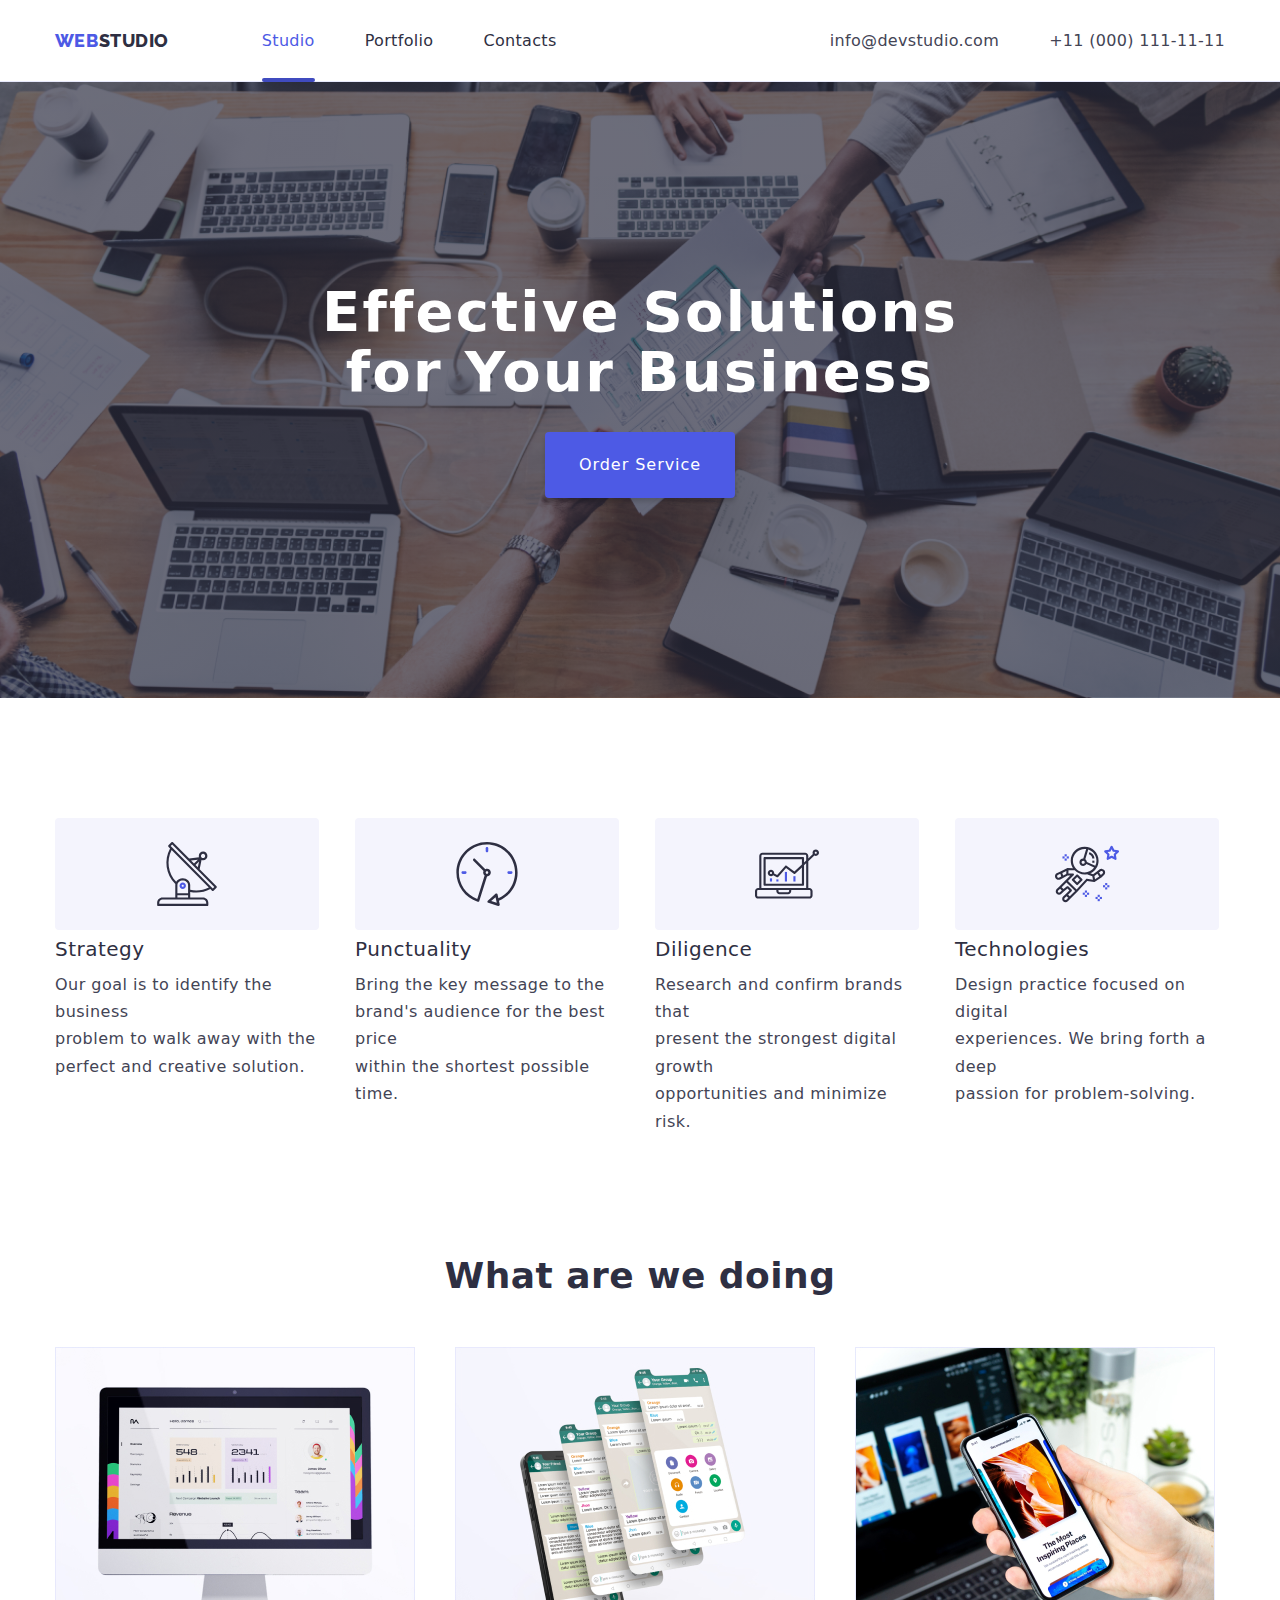
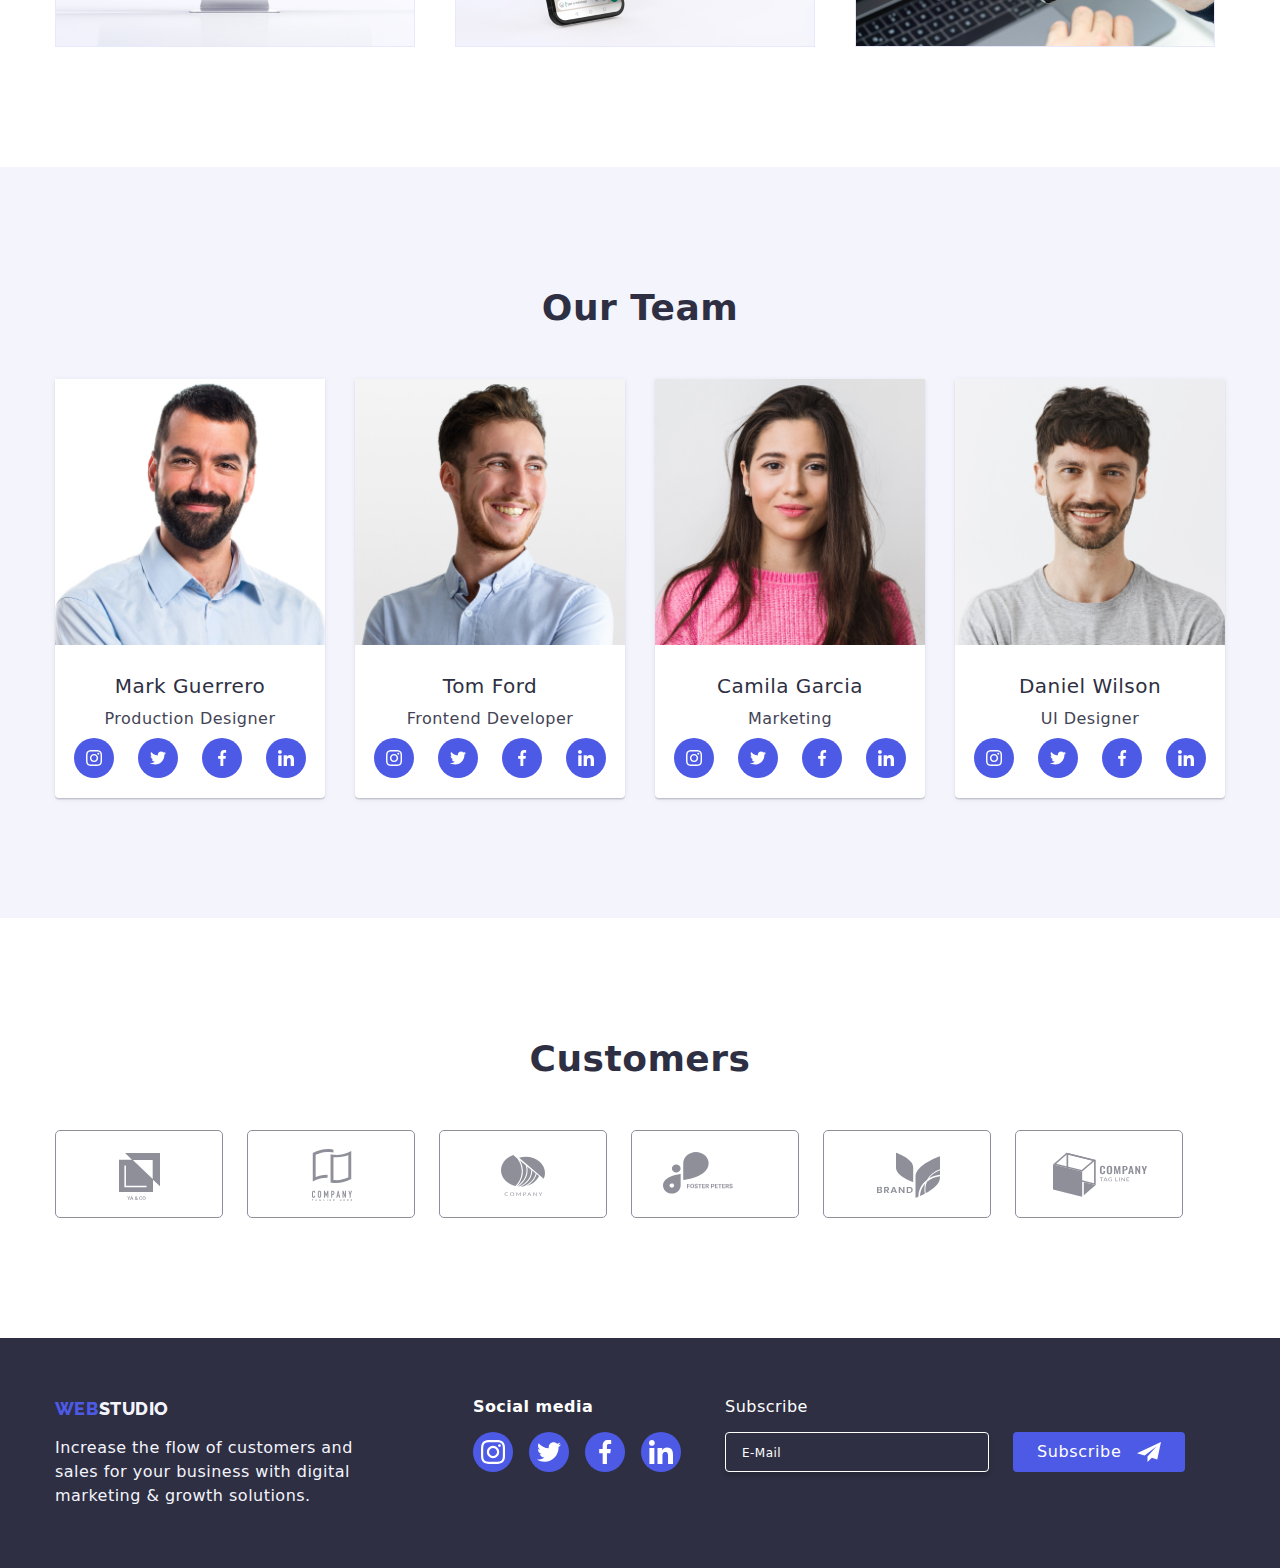
==== commit 99527808: "final update" ====
--- a/index.html
+++ b/index.html
@@ -609,11 +609,16 @@
           </svg>
         </button>
 
+<!-- this is for modal contact and comment -->
         <p class="order-service-header">
           Leave your contacts and we will call you back
         </p>
-        <form name="signup_form" autocomplete="on" method="" class="order-service-container list">
-
+        <form
+          name="signup_form"
+          autocomplete="on"
+          method=""
+          class="order-service-container list"
+        >
           <label class="form-label">
             <span class="form-label-text">Name </span>
             <input type="text" class="form-input" name="full_name" required />
@@ -638,23 +643,34 @@
             </svg>
           </label>
 
-          
-            <label class="order-service-textarea">
+          <label class="order-service-textarea">
             Comment
-            <textarea name="comment" class="form-textarea" placeholder="Text input" required></textarea>
+            <textarea
+              name="comment"
+              class="form-textarea"
+              placeholder="Text input"
+              required
+            ></textarea>
           </label>
 
           <label class="order-form-checkbox">
             <input
               type="checkbox"
-              value="agree" name="agreement"
-              class="order-policy-checkbox"
+              value="agree"
+              name="agreement"
+              class="form-checkbox"
             />
-            </label>
-            <p class="order-policy-text">
+            <span class="order-policy-checkbox">
+              <svg class="checkbox-icon" width="16" height="16">
+                <use href="./images/icons.svg#checkbox"></use>
+              </svg>
+            </span>
+
+            <span class="form-policy-text">
               I accept the terms and conditions of the
-              <a href="">Privacy Policy</a>
-            </p>
+                <a href="" class="order-privacy-link">Privacy Policy</a>
+              </p>
+            </span>
           </label>
           <div class="form-button-container">
             <button type="submit" class="form-button">Send</button>
--- a/css/style.css
+++ b/css/style.css
@@ -329,6 +329,7 @@
 .form-input {
   display: block;
   width: 360px;
+  outline: none;
   height: 40px;
   padding-top: 11px;
   padding-bottom: 11px;
@@ -358,6 +359,7 @@
 .form-textarea {
   width: 360px;
   height: 120px;
+  outline: none;
   flex-shrink: 0;
   padding-top: 8px;
   padding-left: 16px;
@@ -400,6 +402,11 @@
   color: var(--light-slate);
 }
 
+.form-label-text {
+  position: absolute;
+  top: -20px;
+}
+
 .form-label-textarea {
   position: relative;
   margin-bottom: 16px;
@@ -409,11 +416,6 @@
   color: var(--light-slate);
 }
 
-.form-label-text {
-  position: absolute;
-  top: -20px;
-}
-
 .order-form-checkbox {
   display: flex;
   align-items: center;
@@ -422,20 +424,73 @@
   height: 16px;
   gap: 8px;
   margin-bottom: 24px;
-  margin-top: 16px;
-}
-
-.order-policy-text {
-  display: flex;
+  margin-top: 7px;
+}
+
+.form-checkbox {
+  appearance: none;
+  position: absolute;
+}
+
+.form-checkbox:checked + .order-policy-checkbox {
+  background-color: var(--ocean);
+  border-color: var(--ocean);
+  fill: var(--white);
+  font: var(--white);
+}
+
+.order-policy-checkbox {
+  display: inline-block;
+  border-radius: 2px;
+  width: 16px;
+  height: 16px;
+  border-color: var(--lightslate);
+  fill: none;
+  transition: border-color 250ms ease-in-out, background-color 250ms ease-in-out,
+    fill 250ms ease-in-out;
+  transition-property: border;
+  transition-duration: 250ms;
+  transition-timing-function: cubic-bezier(0.4, 0, 0.2, 1);
+}
+
+.order-policy-checkbox:hover,
+.order-policy-checkbox:focus {
+  border: 1px solid var(--iris-color);
+}
+
+.checkbox-icon {
+  display: block;
+  width: 16px;
+  height: 16px;
+  border-radius: 2px;
+  cursor: pointer;
+  border: 1px solid var(--navyblue-modal, rgba(46, 47, 66, 0.4));
+}
+
+.form-policy-text {
   flex-shrink: 0;
   color: var(--light-slate);
   font-size: 12px;
   font-weight: 400;
   line-height: 14px;
   letter-spacing: 0.48px;
-  margin-top: -40px;
-  margin-left: 20px;
-  margin-bottom: 24px;
+}
+
+.order-privacy-link {
+  color: var(--iris-color);
+  text-decoration-color: var(--iris-color);
+  font-size: 12px;
+  font-weight: 400;
+  line-height: 16px;
+  letter-spacing: 0.48px;
+}
+
+.order-privacy-link:hover,
+.order-privacy-link:focus {
+  text-decoration: none;
+  transition-property: color, text-decoration-color;
+  transition-duration: 250ms;
+  transition-timing-function: cubic-bezier(0.4, 0, 0.2, 1);
 }
 
 /* send button for modal */
@@ -445,6 +500,7 @@
   justify-content: center;
   width: 100%;
 }
+
 .form-button {
   width: 169px;
   height: 56px;
@@ -776,6 +832,8 @@
   flex-shrink: 0;
   gap: 16px;
   border-radius: 4px;
+  outline: none;
+  color: var(--white);
   background-color: var(--navy-blue-color);
   border: 1px solid var(--white);
   box-shadow: 0px 4px 4px 0px rgba(0, 0, 0, 0.15);
@@ -915,6 +973,7 @@
   font-size: 16px;
   color: var(--cloud);
   background-color: var(--iris-color);
+  opacity: 0.9;
   transform: translateY(101%);
   transition: transform 250ms ease-in-out;
   font-weight: 400;
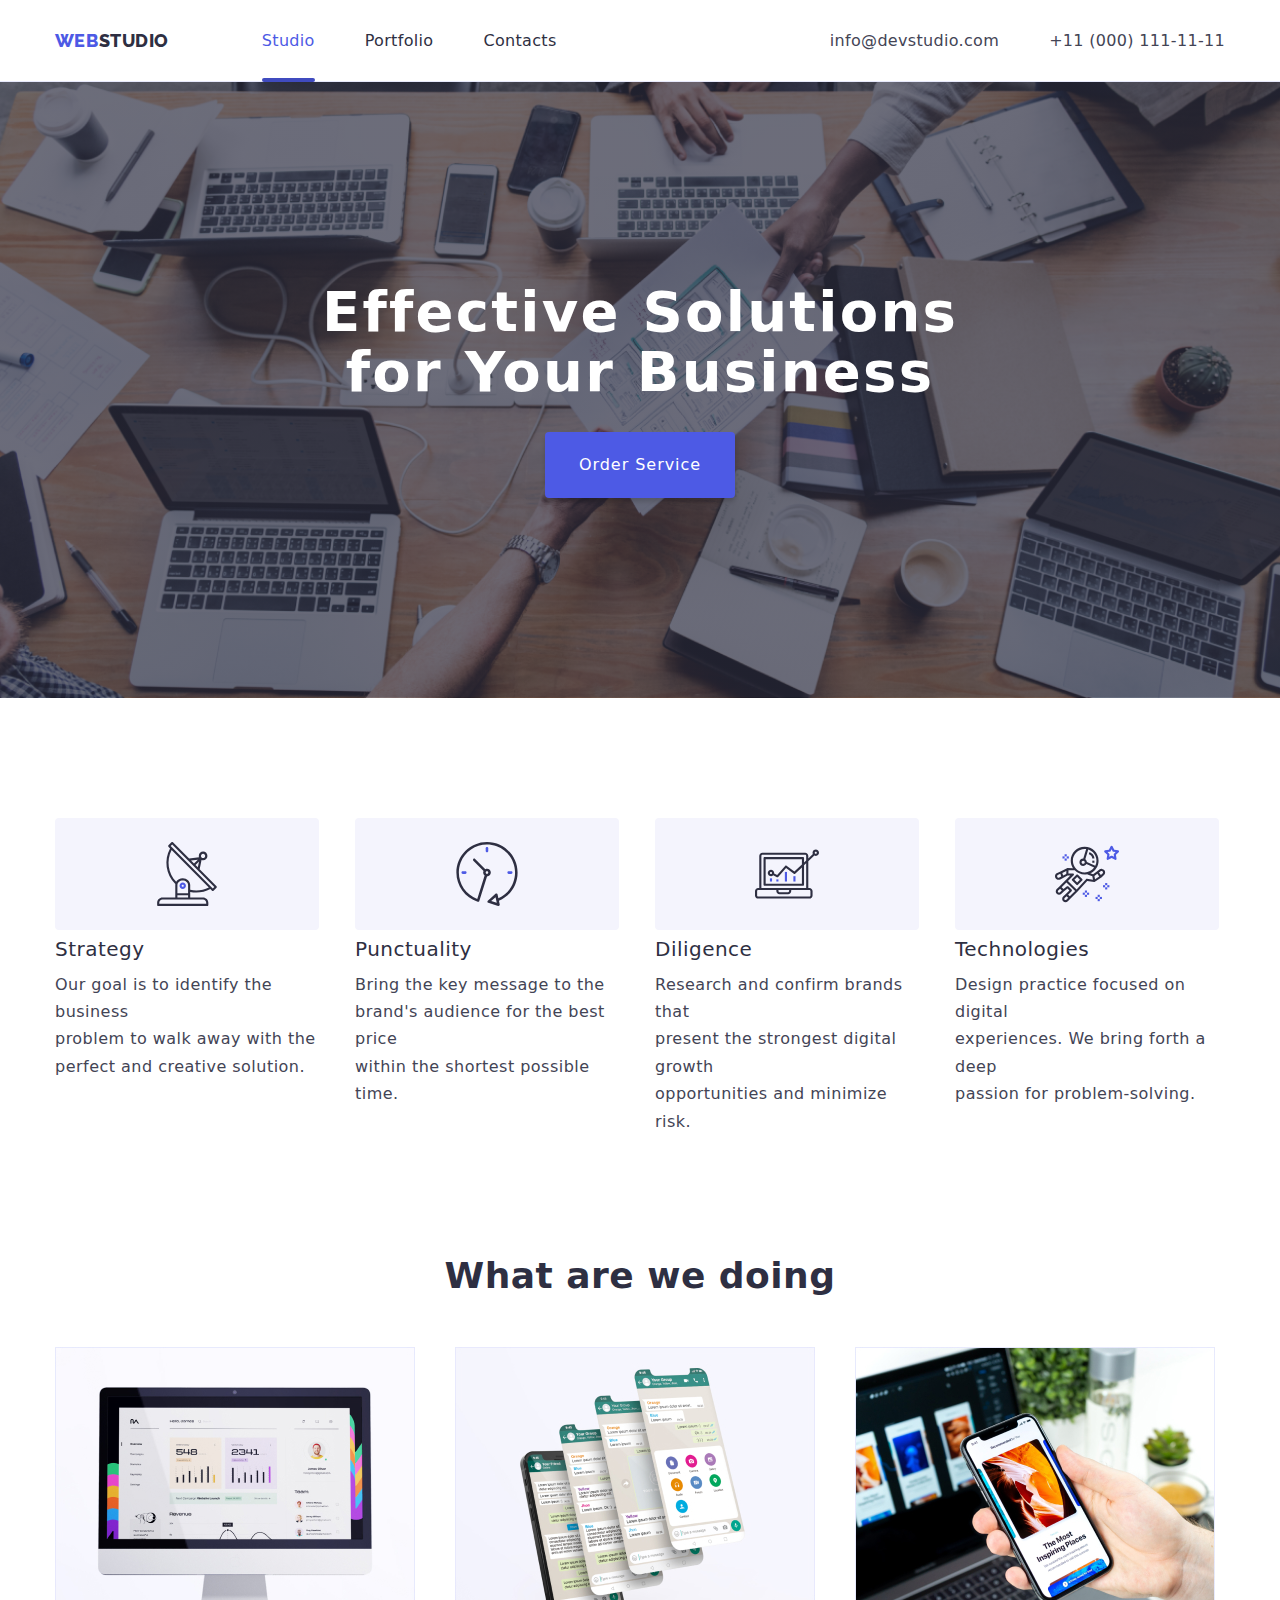
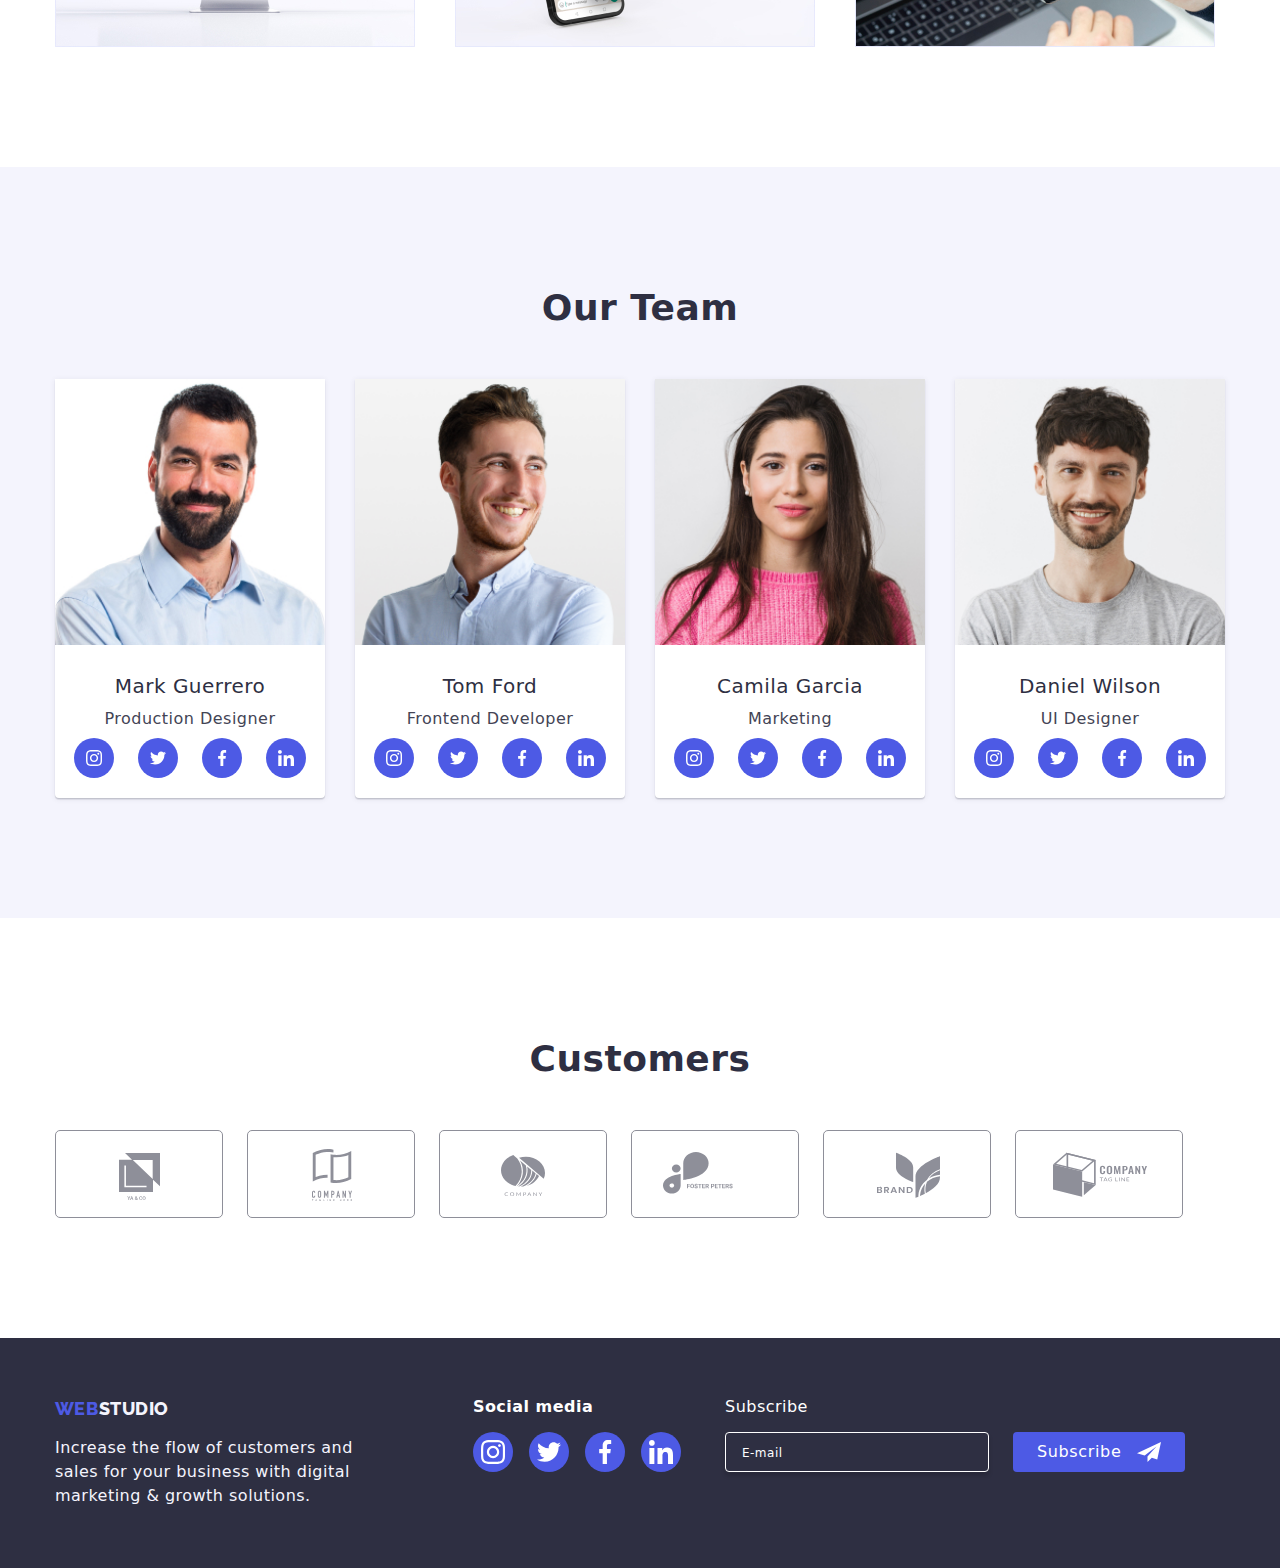
==== commit d4925c18: "final update" ====
--- a/index.html
+++ b/index.html
@@ -584,7 +584,7 @@
               <input
                 type="email"
                 name="email"
-                placeholder="E-Mail"
+                placeholder="E-mail"
                 class="footer-form-input"
                 required
               />
--- a/css/style.css
+++ b/css/style.css
@@ -453,11 +453,6 @@
   transition-timing-function: cubic-bezier(0.4, 0, 0.2, 1);
 }
 
-.order-policy-checkbox:hover,
-.order-policy-checkbox:focus {
-  border: 1px solid var(--iris-color);
-}
-
 .checkbox-icon {
   display: block;
   width: 16px;
@@ -769,7 +764,7 @@
   align-items: center;
   background-color: var(--iris-color);
   color: var(--white);
-  transition: border-color 250ms cubic-bezier(0.4, 0, 0.2, 1);
+  transition: background-color 250ms cubic-bezier(0.4, 0, 0.2, 1);
 }
 
 .page-footer .container {
@@ -904,7 +899,8 @@
   color: var(--iris-color);
   transition: border-color 250ms cubic-bezier(0.4, 0, 0.2, 1),
     color 250ms cubic-bezier(0.4, 0, 0.2, 1),
-    box-shadow 250ms cubic-bezier(0.4, 0, 0.2, 1);
+    box-shadow 250ms cubic-bezier(0.4, 0, 0.2, 1),
+    background-color 250ms ease-in-out;
 }
 
 .filters {
@@ -922,8 +918,8 @@
 .button.filter.current {
   background-color: var(--ocean);
   color: var(--cloud);
-  box-shadow: 0px 3px 1px rgba(0, 0, 0, 0.1), 0px, 1px, 2px rgba(0, 0, 0.08),
-    0px 2px 2px rgba(0, 0, 0, 0.12);
+  box-shadow: 0px 2px 2px 0px rgba(0, 0, 0, 0.12),
+    0px 2px 1px 0px rgba(0, 0, 0, 0.08), 0px 3px 1px 0px rgba(0, 0, 0, 0.1);
 }
 
 .project .name {
